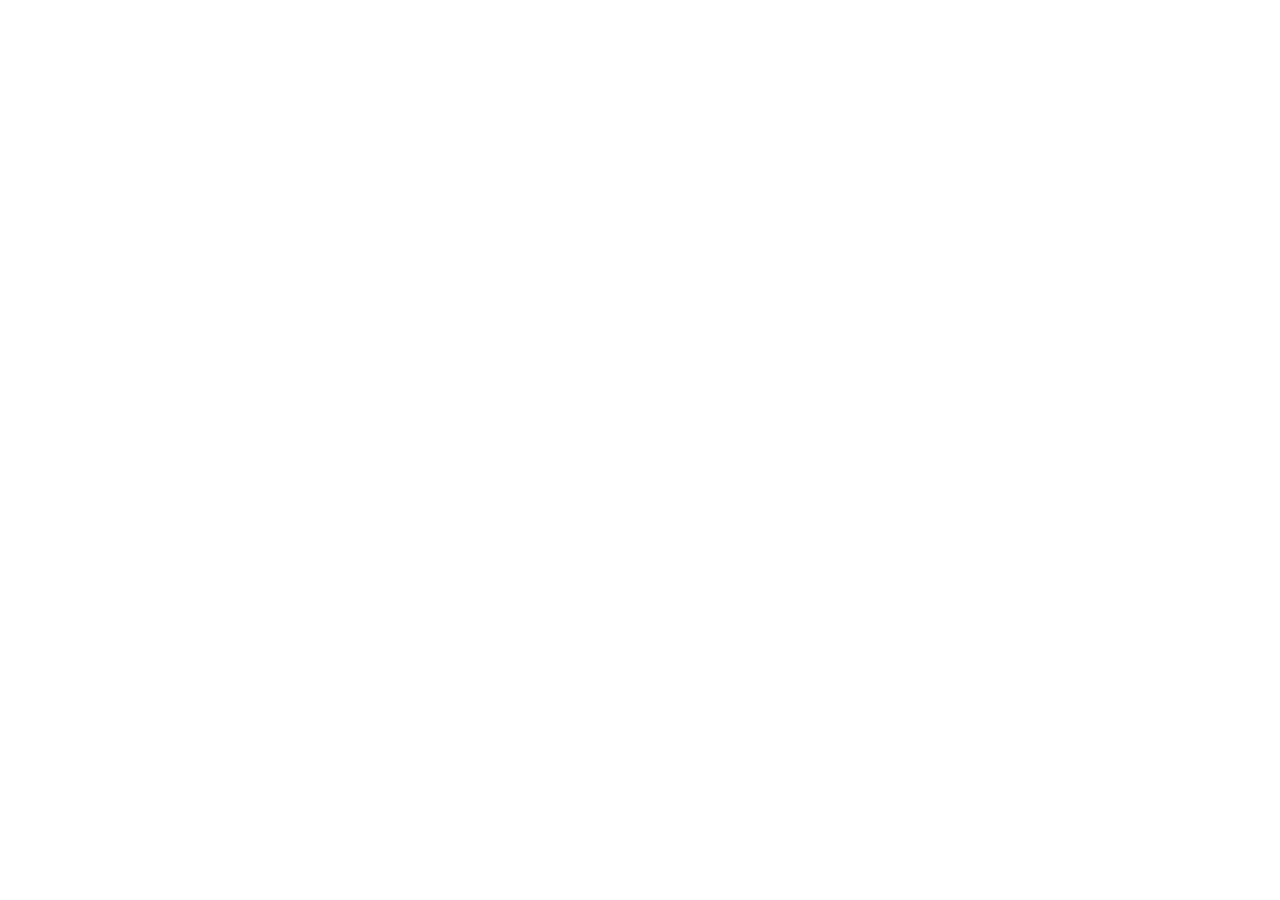
==== pagLogou.html @ 6b3f5c6c "att" ====
<!DOCTYPE html>
<html lang="pt-br">
<head>
    <meta charset="UTF-8">
    <meta name="viewport" content="width=device-width, initial-scale=1.0">
    <title>Nexora</title>
</head>
<body>
    
</body>
</html>
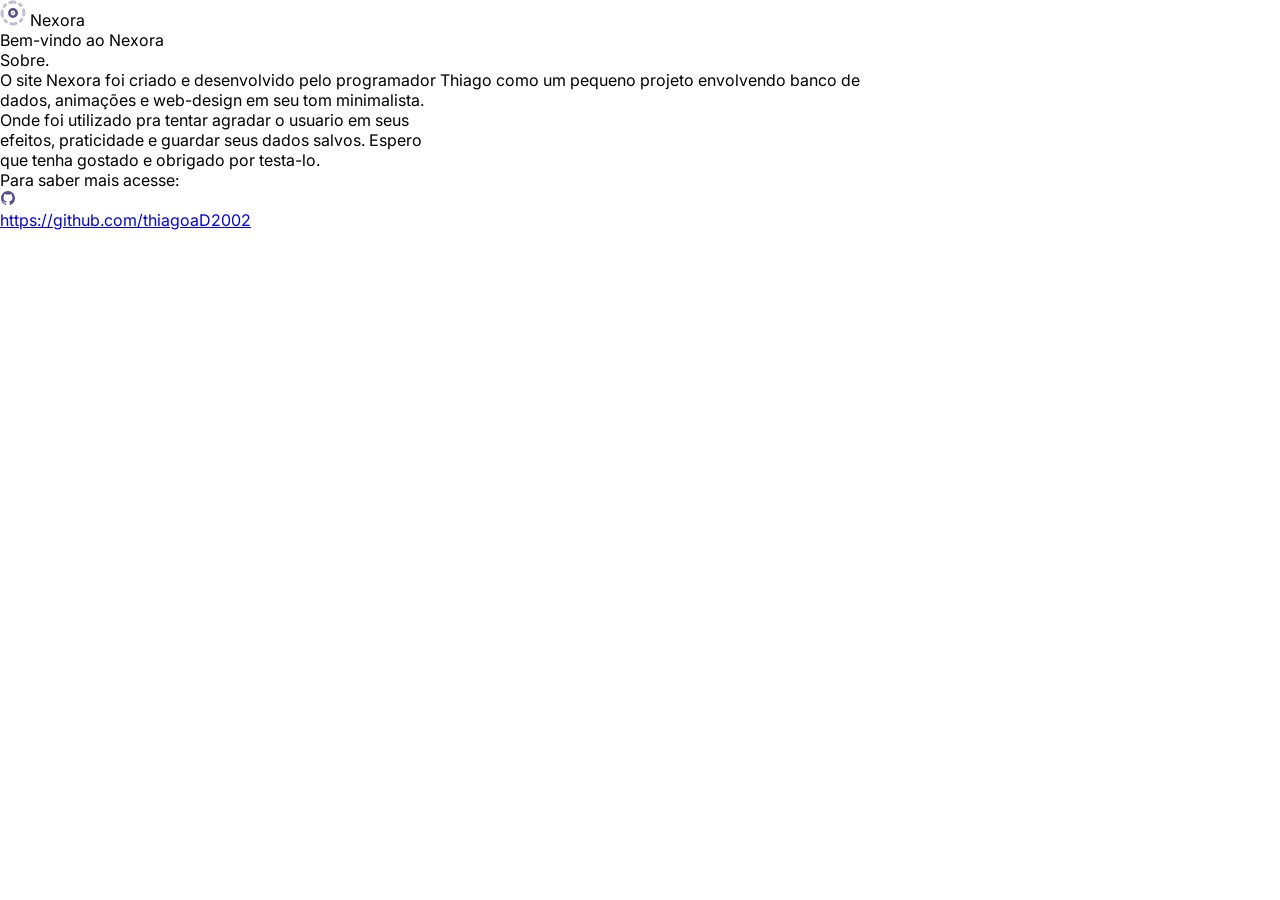
==== commit 8f8862b8: "att" ====
--- a/pagLogou.html
+++ b/pagLogou.html
@@ -3,9 +3,42 @@
 <head>
     <meta charset="UTF-8">
     <meta name="viewport" content="width=device-width, initial-scale=1.0">
+    <link rel="stylesheet" href="./src/css/pgLogou/logouMobile.css">
+    <link rel="stylesheet" href="./src/css/pgLogou/logouDesktop.css">
     <title>Nexora</title>
 </head>
 <body>
-    
+    <main>
+        <div class="logoContainer animar">
+            <img src="./src/media/logo.svg">
+            <p1 class="titLogo">Nexora</p1>
+        </div>
+
+        <div class="cabecalhoContainer animar">
+            <p>Bem-vindo ao <span>Nexora</span></p>
+        </div>
+
+        <section class="sobreContainer animar" >
+            <p class="titSobre">Sobre<span>.</span></p>
+            <p class="parag1">O site <span>Nexora</span> foi criado e desenvolvido pelo programador Thiago como um pequeno projeto envolvendo banco de <br> dados, animações e web-design em seu tom minimalista.</p>
+
+            <p class="parag2">Onde foi utilizado pra tentar agradar o usuario em seus <br> efeitos,
+                praticidade e guardar seus dados salvos. Espero <br> que tenha gostado
+                e obrigado por testa-lo.</p>
+        </section>
+
+        <section class="saberMaisContainer animar">
+            <p>Para saber mais acesse:</p>
+            <div class="gitContainer">
+                <img src="./src/media/logo-github 1.svg" alt="">
+                <a href="https://github.com/thiagoaD2002" rel="noreferrer next" target="_blank">
+                    <p>https://github.com/thiagoaD2002</p>
+                </a>
+            </div>
+        </section>
+
+    </main>
+
+    <script src="./src/js/pgLogou/pgLogou.js"></script>
 </body>
 </html>
--- a/src/css/pgLogou/logouMobile.css
+++ b/src/css/pgLogou/logouMobile.css
@@ -0,0 +1,174 @@
+@charset "UTF-8";
+@import url('https://fonts.googleapis.com/css2?family=Outfit:wght@100..900&display=swap');
+@import url('https://fonts.googleapis.com/css2?family=Inter:ital,opsz,wght@0,14..32,100..900;1,14..32,100..900&display=swap');
+
+*{
+    margin: 0;
+    padding: 0;
+    box-sizing: border-box;
+
+    /*PALETA*/
+    --corFundo1: #1E202C;
+    --corFundo2: #31323E;
+    --corTxt2: #BFC0D1;
+    --corTxt1: #F0F1F8;
+    --corLogo: #60519B;
+
+    /*FONTES*/
+    --fontLogo: "Outfit", sans-serif;
+    --fontGeral: "Inter", sans-serif;
+
+    font-family: var(--fontGeral);
+}
+
+@media screen and (max-width: 768px){
+    body {
+        width: 100%;
+        height: 100vh;
+    
+        background: radial-gradient(circle at 20% 30%,
+                rgba(129, 107, 215, 0.18),
+                transparent 45%),
+                #1E202C;
+        background-size: 200% 200%;
+        animation: luzFundo 12s ease-in-out infinite alternate;
+        display: flex;
+        align-items: center;
+        justify-content: center;
+    
+        overflow-x: hidden;
+        }
+
+
+
+        main {
+            width: calc(100% - 25px);
+            min-height: 600px;
+    
+            background-color: var(--corFundo2);
+            border-radius: 20px;
+    
+            box-shadow:
+                inset 4px 4px 8px 0px #bfc0d13c,
+                inset -4px 4px 8px 0px #bfc0d13c,
+                inset 4px -4px 8px 0px #bfc0d13c,
+                inset -4px -4px 8px 0px #bfc0d13c;
+
+                display: flex;
+                align-items: center;
+                flex-direction: column;
+    
+        }
+        main > .animar {
+            opacity: 0;
+            animation: surgirEsquerda .6s ease forwards;
+        }
+        main > :nth-child(1){
+            animation-delay: .1s;
+        }
+        main > :nth-child(2){
+            animation-delay: .2s;
+        }
+        main > :nth-child(3){
+            animation-delay: .3s;
+        }
+        main > :nth-child(4){
+            animation-delay: .4s;
+        }
+        .logoContainer {
+            display: flex;
+            align-items: center;
+            justify-content: center;
+            flex-direction: column;
+        
+            animation-delay: 0.1s;
+            margin-top: 20px;
+        }
+        .logoContainer > img{
+            width: 25px;
+        }
+        .logoContainer > .titLogo{
+            font-size: 1.7em;
+            font-family: var(--fontLogo);
+            color: var(--corLogo);
+        }
+
+        .cabecalhoContainer{
+            margin-top: 25px;
+        }
+
+        .cabecalhoContainer > p{
+            color: var(--corTxt1);
+            text-align: center;
+            font-size: 1.4em;
+        }
+        p > span, .sobreContainer span{
+            color: var(--corLogo);
+            font-family: var(--fontLogo);  
+        }
+        .sobreContainer{
+            margin-top: 50px;
+            align-self: flex-start;
+            color: var(--corTxt1);
+        }
+        .sobreContainer > .titSobre{
+            margin-left: 25px;
+            font-size: 1.2em;
+        }
+        .parag1, .parag2{
+            font-size: .9em;
+            padding: 10px;
+            margin-left: 15px;
+            color: var(--corTxt2);
+        }
+        .saberMaisContainer{
+            align-self: flex-start;
+            margin-top: 50px;
+            margin-left: 25px;
+            font-size: 1.2em;
+            color: var(--corTxt1);
+        }
+        .gitContainer{
+            display: flex;
+            align-items: center;
+            justify-content: center;
+            margin-top: 15px;
+        }
+        .gitContainer  p{
+            font-size: .8em;
+            margin-left: 5px;
+            color: var(--corTxt2);
+            cursor: pointer;
+            transition: .2s ease;
+        }
+        .gitContainer  p:hover{
+            color: var(--corLogo);
+        }
+        .gitContainer > img{
+            width: 25px;
+        }
+        a {
+            text-decoration: none;
+        }
+        
+        @keyframes luzFundo {
+            from {
+                 background-position: 0% 30%;
+            }
+
+            to {
+                background-position: 100% 70%;
+             }
+            }
+        @keyframes surgirEsquerda {
+            0% {
+                opacity: 0;
+                transform: translateX(40px);
+            }
+
+            100% {
+                opacity: 1;
+                transform: translateX(0);
+            }
+            }
+}
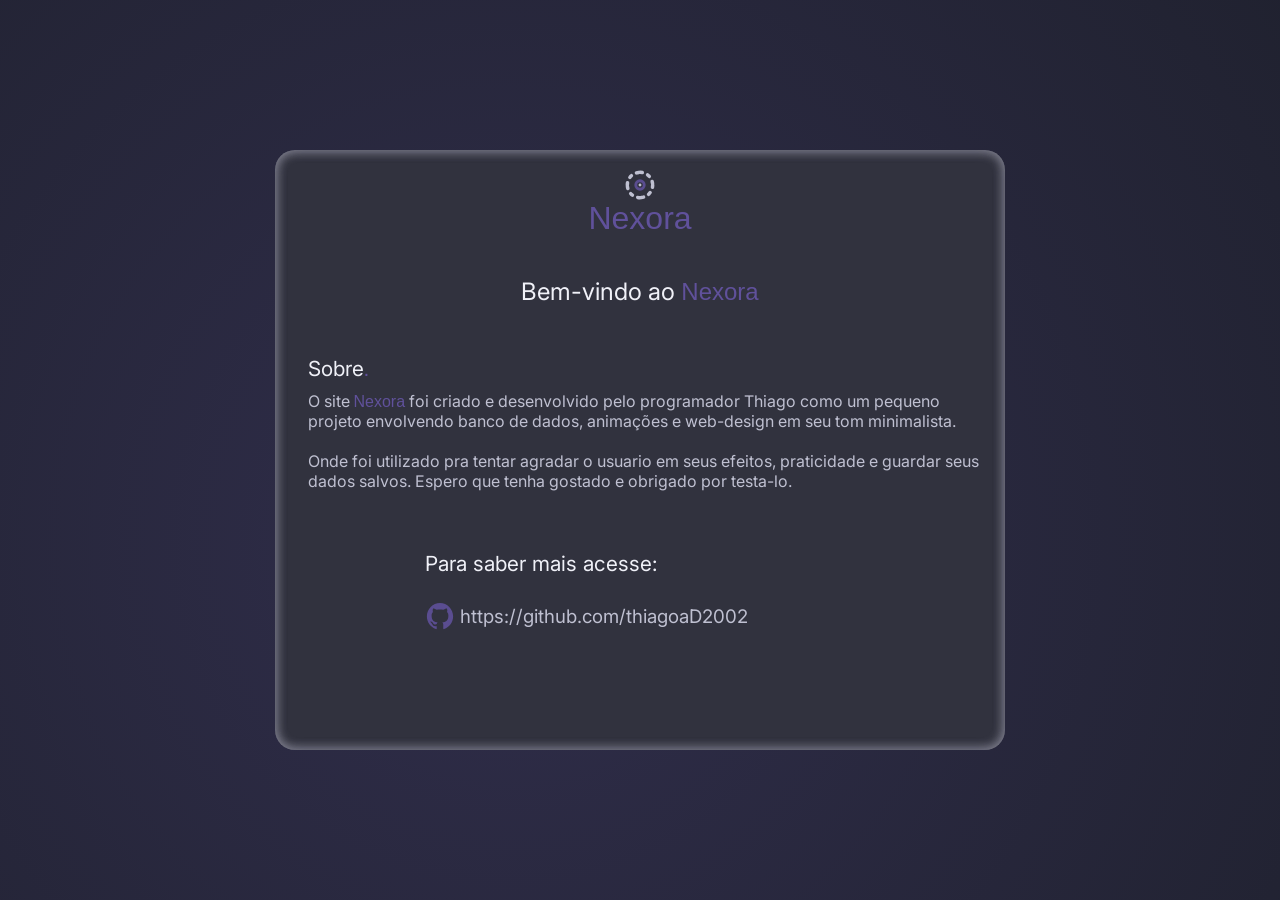
==== commit 26e41dbd: "finalizado por enquanto" ====
--- a/pagLogou.html
+++ b/pagLogou.html
@@ -3,8 +3,8 @@
 <head>
     <meta charset="UTF-8">
     <meta name="viewport" content="width=device-width, initial-scale=1.0">
+    <link rel="stylesheet" href="./src/css/pgLogou/logouDesktop.css">
     <link rel="stylesheet" href="./src/css/pgLogou/logouMobile.css">
-    <link rel="stylesheet" href="./src/css/pgLogou/logouDesktop.css">
     <title>Nexora</title>
 </head>
 <body>
@@ -20,10 +20,10 @@
 
         <section class="sobreContainer animar" >
             <p class="titSobre">Sobre<span>.</span></p>
-            <p class="parag1">O site <span>Nexora</span> foi criado e desenvolvido pelo programador Thiago como um pequeno projeto envolvendo banco de <br> dados, animações e web-design em seu tom minimalista.</p>
+            <p class="parag1">O site <span>Nexora</span> foi criado e desenvolvido pelo programador Thiago como um pequeno projeto envolvendo banco de dados, animações e web-design em seu tom minimalista.</p>
 
-            <p class="parag2">Onde foi utilizado pra tentar agradar o usuario em seus <br> efeitos,
-                praticidade e guardar seus dados salvos. Espero <br> que tenha gostado
+            <p class="parag2">Onde foi utilizado pra tentar agradar o usuario em seus efeitos,
+                praticidade e guardar seus dados salvos. Espero que tenha gostado
                 e obrigado por testa-lo.</p>
         </section>
 
--- a/src/css/pgLogou/logouDesktop.css
+++ b/src/css/pgLogou/logouDesktop.css
@@ -0,0 +1,172 @@
+@charset "UTF-8";
+@import url('https://fonts.googleapis.com/css2?family=Outfit:wght@100..900&display=swap');
+@import url('https://fonts.googleapis.com/css2?family=Inter:ital,opsz,wght@0,14..32,100..900;1,14..32,100..900&display=swap');
+
+*{
+    margin: 0;
+    padding: 0;
+    box-sizing: border-box;
+
+    /*PALETA*/
+    --corFundo1: #1E202C;
+    --corFundo2: #31323E;
+    --corTxt2: #BFC0D1;
+    --corTxt1: #F0F1F8;
+    --corLogo: #60519B;
+
+    /*FONTES*/
+    --fontLogo: "Outfit", sans-serif;
+    --fontGeral: "Inter", sans-serif;
+
+    font-family: var(--fontGeral);
+}
+body {
+    width: 100%;
+    height: 100vh;
+
+    background: radial-gradient(circle at 20% 30%,
+            rgba(129, 107, 215, 0.18),
+            transparent 45%),
+        #1E202C;
+    background-size: 200% 200%;
+    animation: luzFundo 12s ease-in-out infinite alternate;
+    display: flex;
+    align-items: center;
+    justify-content: center;
+
+    overflow-x: hidden;
+}
+main {
+    width: calc(100% - 550px);
+    min-height: 600px;
+
+    background-color: var(--corFundo2);
+    border-radius: 20px;
+
+    box-shadow:
+        inset 4px 4px 8px 0px #bfc0d13c,
+        inset -4px 4px 8px 0px #bfc0d13c,
+        inset 4px -4px 8px 0px #bfc0d13c,
+        inset -4px -4px 8px 0px #bfc0d13c;
+
+    display: flex;
+    align-items: center;
+    flex-direction: column;
+
+}
+main>.animar {
+    opacity: 0;
+    animation: surgirEsquerda .6s ease forwards;
+}
+
+main> :nth-child(1) {
+    animation-delay: .1s;
+}
+
+main> :nth-child(2) {
+    animation-delay: .2s;
+}
+
+main> :nth-child(3) {
+    animation-delay: .3s;
+}
+
+main> :nth-child(4) {
+    animation-delay: .4s;
+}
+ .logoContainer {
+     display: flex;
+     align-items: center;
+     justify-content: center;
+     flex-direction: column;
+
+     animation-delay: 0.1s;
+     margin-top: 20px;
+ }
+ .logoContainer>img {
+     width: 30px;
+ }
+ .logoContainer>.titLogo {
+     font-size: 2em;
+     font-family: var(--fontLogo);
+     color: var(--corLogo);
+ }
+ .cabecalhoContainer {
+     margin-top: 40px;
+ }
+ .cabecalhoContainer>p {
+     color: var(--corTxt1);
+     text-align: center;
+     font-size: 1.5em;
+ }
+ p>span , .sobreContainer span {
+     color: var(--corLogo);
+     font-family: var(--fontLogo);
+ }
+ .sobreContainer {
+     margin-top: 50px;
+     align-self: center;
+     color: var(--corTxt1);
+ }
+ .sobreContainer>.titSobre {
+     margin-left: 25px;
+     font-size: 1.3em;
+ }
+.parag1,
+.parag2 {
+    font-size: 1em;
+    padding: 10px;
+    margin-left: 15px;
+    color: var(--corTxt2);
+    width: 700px;
+}
+ .saberMaisContainer {
+     align-self: flex-start;
+     margin-top: 50px;
+     margin-left: 150px;
+     font-size: 1.3em;
+     color: var(--corTxt1);
+     
+ }
+.gitContainer {
+    display: flex;
+    align-items: center;
+    justify-content: center;
+    margin-top: 25px;
+}
+.gitContainer p {
+    font-size: .9em;
+    margin-left: 5px;
+    color: var(--corTxt2);
+    cursor: pointer;
+    transition: .2s ease;
+}
+.gitContainer p:hover {
+    color: var(--corLogo);
+}
+.gitContainer>img {
+    width: 30px;
+}
+a {
+    text-decoration: none;
+}
+@keyframes luzFundo {
+    from {
+        background-position: 0% 30%;
+    }
+
+    to {
+        background-position: 100% 70%;
+    }
+}
+@keyframes surgirEsquerda {
+    0% {
+        opacity: 0;
+        transform: translateX(40px);
+    }
+
+    100% {
+        opacity: 1;
+        transform: translateX(0);
+    }
+}
--- a/src/css/pgLogou/logouMobile.css
+++ b/src/css/pgLogou/logouMobile.css
@@ -22,75 +22,15 @@
 }
 
 @media screen and (max-width: 768px){
-    body {
-        width: 100%;
-        height: 100vh;
-    
-        background: radial-gradient(circle at 20% 30%,
-                rgba(129, 107, 215, 0.18),
-                transparent 45%),
-                #1E202C;
-        background-size: 200% 200%;
-        animation: luzFundo 12s ease-in-out infinite alternate;
-        display: flex;
-        align-items: center;
-        justify-content: center;
-    
-        overflow-x: hidden;
-        }
-
-
-
         main {
             width: calc(100% - 25px);
-            min-height: 600px;
     
-            background-color: var(--corFundo2);
-            border-radius: 20px;
-    
-            box-shadow:
-                inset 4px 4px 8px 0px #bfc0d13c,
-                inset -4px 4px 8px 0px #bfc0d13c,
-                inset 4px -4px 8px 0px #bfc0d13c,
-                inset -4px -4px 8px 0px #bfc0d13c;
-
-                display: flex;
-                align-items: center;
-                flex-direction: column;
-    
-        }
-        main > .animar {
-            opacity: 0;
-            animation: surgirEsquerda .6s ease forwards;
-        }
-        main > :nth-child(1){
-            animation-delay: .1s;
-        }
-        main > :nth-child(2){
-            animation-delay: .2s;
-        }
-        main > :nth-child(3){
-            animation-delay: .3s;
-        }
-        main > :nth-child(4){
-            animation-delay: .4s;
-        }
-        .logoContainer {
-            display: flex;
-            align-items: center;
-            justify-content: center;
-            flex-direction: column;
-        
-            animation-delay: 0.1s;
-            margin-top: 20px;
         }
         .logoContainer > img{
             width: 25px;
         }
         .logoContainer > .titLogo{
             font-size: 1.7em;
-            font-family: var(--fontLogo);
-            color: var(--corLogo);
         }
 
         .cabecalhoContainer{
@@ -98,77 +38,29 @@
         }
 
         .cabecalhoContainer > p{
-            color: var(--corTxt1);
-            text-align: center;
             font-size: 1.4em;
         }
-        p > span, .sobreContainer span{
-            color: var(--corLogo);
-            font-family: var(--fontLogo);  
-        }
         .sobreContainer{
-            margin-top: 50px;
             align-self: flex-start;
-            color: var(--corTxt1);
         }
         .sobreContainer > .titSobre{
-            margin-left: 25px;
             font-size: 1.2em;
         }
         .parag1, .parag2{
             font-size: .9em;
-            padding: 10px;
-            margin-left: 15px;
-            color: var(--corTxt2);
+            width: calc(100% - 50px);
         }
         .saberMaisContainer{
-            align-self: flex-start;
-            margin-top: 50px;
             margin-left: 25px;
             font-size: 1.2em;
-            color: var(--corTxt1);
         }
         .gitContainer{
-            display: flex;
-            align-items: center;
-            justify-content: center;
             margin-top: 15px;
         }
         .gitContainer  p{
             font-size: .8em;
-            margin-left: 5px;
-            color: var(--corTxt2);
-            cursor: pointer;
-            transition: .2s ease;
-        }
-        .gitContainer  p:hover{
-            color: var(--corLogo);
         }
         .gitContainer > img{
             width: 25px;
         }
-        a {
-            text-decoration: none;
-        }
-        
-        @keyframes luzFundo {
-            from {
-                 background-position: 0% 30%;
-            }
-
-            to {
-                background-position: 100% 70%;
-             }
-            }
-        @keyframes surgirEsquerda {
-            0% {
-                opacity: 0;
-                transform: translateX(40px);
-            }
-
-            100% {
-                opacity: 1;
-                transform: translateX(0);
-            }
-            }
 }
